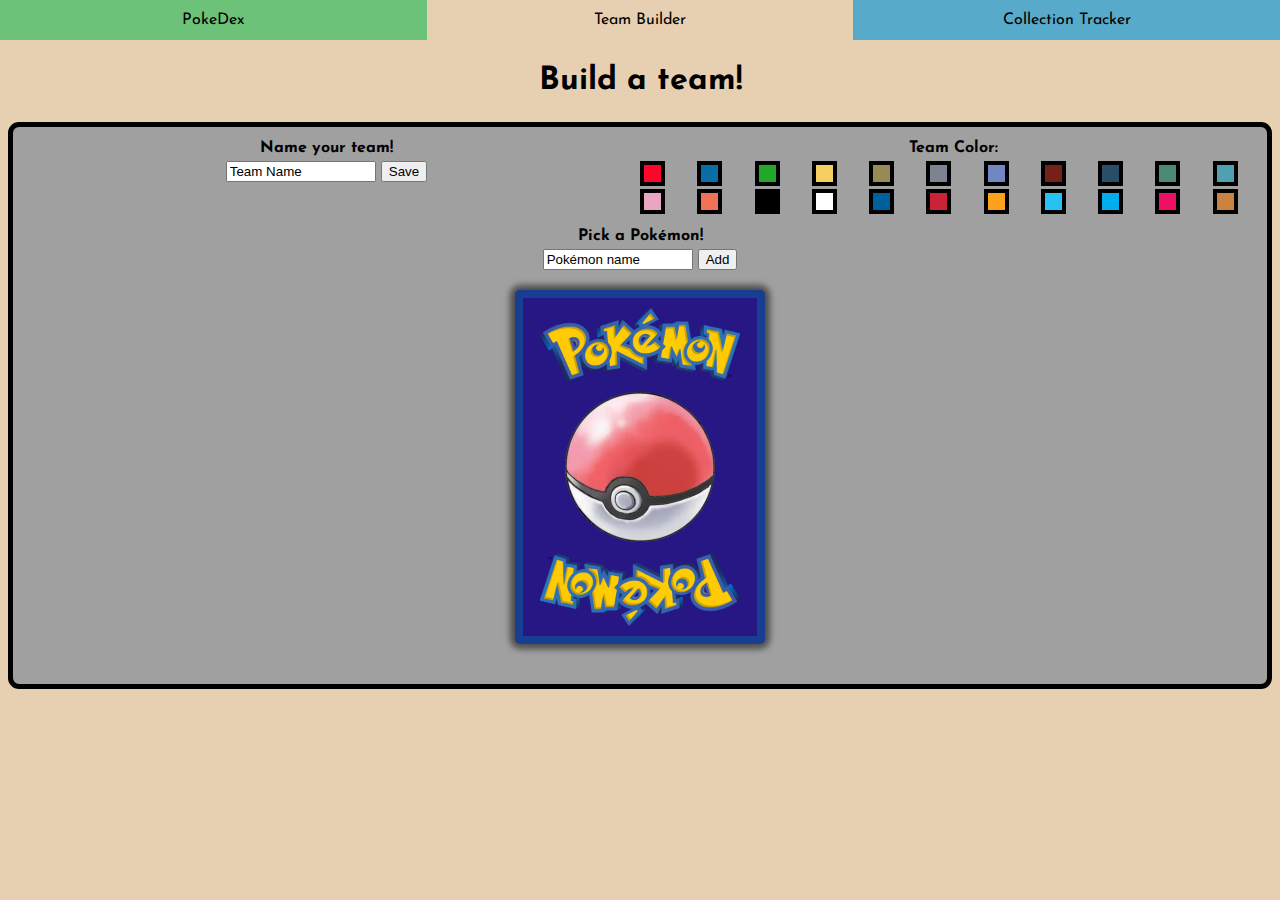
==== index.html @ 11c9669d "Added support for Mega/Giga Evolution and regional forms" ====
<!DOCTYPE html>
<html lang="en">
<head>
    <meta charset="UTF-8">
    <meta name="viewport" content="width=device-width, initial-scale=1.0">
    <title>Pokemon Team Builder</title>
    <link rel="stylesheet" href="css/style.css">
    <link rel="stylesheet" href="css/typeChanges.css">
    <!-- <link rel="preconnect" href="https://fonts.gstatic.com"> -->
    <link href="https://fonts.googleapis.com/css2?family=Josefin+Sans&display=swap" rel="stylesheet">
</head>
<body>
    <nav role =”navigation” aria-label =”pagenav”>
        <ul class="nav">
            <li class="pokeDex">
                PokeDex
            </li>
            <li class="teamBuilder">
                Team Builder
            </li>
            <li class="collectionTracker">
                Collection Tracker
            </li>
        </ul>
    </nav>
    <!-- <header></header> -->
    <main>
        <h1>Build a team!</h1>
        <div id="enterTeam" class="enterTeam">
            <div class="team" id="team">
                <div class="teamOptions" id="teamOptions">
                    <div>
                        <h2>Name your team!</h2>
                        <form id="teamName">
                            <input type="text" class="teamNameInput" id="teamNameInput" value="Team Name" onfocus="this.value=''" onblur="this.value='Team Name'" maxlength="25">
                            <button type="submit" name="submit" value="submit">Save</button>
                        </form>
                    </div>
                    <div>
                        <h2>Team Color:</h2>
                        <ul class="teamColor" id="teamColor">
                            <li id="versionColor" class="red"></li>
                            <li id="versionColor" class="blue"></li>
                            <li id="versionColor" class="green"></li>
                            <li id="versionColor" class="yellow"></li>
                            <li id="versionColor" class="gold"></li>
                            <li id="versionColor" class="silver"></li>
                            <li id="versionColor" class="crystal"></li>
                            <li id="versionColor" class="ruby"></li>
                            <li id="versionColor" class="sapphire"></li>
                            <li id="versionColor" class="emerald"></li>
                            <li id="versionColor" class="diamond"></li>
                            <li id="versionColor" class="pearl"></li>
                            <li id="versionColor" class="platinum"></li>
                            <li id="versionColor" class="black"></li>
                            <li id="versionColor" class="white"></li>
                            <li id="versionColor" class="x-version"></li>
                            <li id="versionColor" class="y-version"></li>
                            <li id="versionColor" class="sun"></li>
                            <li id="versionColor" class="moon"></li>
                            <li id="versionColor" class="sword"></li>
                            <li id="versionColor" class="shield"></li>
                            <li id="versionColor" class="letsGoE"></li>
                        </ul>
                    </div>
                </div>
                <div>
                    <h2>Pick a Pok&eacute;mon!</h2>
                    <form id="enterMon">
                        <input type="text" class="description" id="description" value="Pok&eacute;mon name" onfocus="this.value=''" onblur="this.value='Pok&eacute;mon name'">
                        <button type="submit" name="submit" value="submit">Add</button>
                    </form>
                </div>
                <div id="placeHolder" class="placeHolder entry">
                    <img src="imgs/pokemonName.webp" class="PokeNameImg">
                    <img src="imgs/Poké_Ball_Origin.webp" class="PokeballImg">
                    <img src="imgs/pokemonName.webp" class="PokeNameImgInvert">
                </div>
                <div class="teamOf6" id="teamOf6">

                </div>
            </div>
        </div>
    </main>
    <footer>
        <div id="test"></div>
    </footer>
    <script src="js/builder.js"></script>
    <script src="js/missingNo.js"></script>
    <script src="js/statsBuilder.js"></script>
    <script src="js/getForms.js"></script>
</body>
</html>
---- css/style.css ----
* {
	box-sizing: border-box; /*IE*/
	-webkit-box-sizing: border-box; /* Safari/Chrome*/
    -moz-box-sizing: border-box;    /*Firefox*/
}

body {
	font-family: 'Josefin Sans', sans-serif;
    margin: 0px;
    background-color: rgb(231, 208, 178);
}

nav > ul  {
    display: flex;
    list-style-type: none;
    justify-content: space-evenly; 
    padding: 0;
    margin: 0;
}

nav > ul > li {
    height: 40px;
    line-height: 40px;
    width: 100%;
    text-align: center;
}

.pokeDex {
    background-color: rgb(109, 194, 121);
}

.teamBuilder {
    background-color: rgb(231, 208, 178);
}

.collectionTracker {
    background-color: rgb(88, 170, 202);
}

h1 {
    margin: 10px auto;
}

form,
h1 {
    text-align: center;
}

.teamOf6 {
    margin: 20px 10px;
    display: grid;
    grid-template-columns: 1fr 1fr;
    column-gap: 5%;
}

.enterTeam {
    background-color: rgb(160, 160, 160);
} /* separate from ID to set default background color and allow for JS changes */

#enterTeam {
    border: 5px solid #000000;
    border-radius: 11px;
    margin: 0 8px 8px 8px;
}

.teamOptions {
    display: grid;
    grid-template-columns: 1fr 1fr;
}

.teamOptions > div > h2,
.team > div > h2 {
    text-align: center;
    margin-bottom: 5px;
}

h2 {
    font-size: 18px;
}

#teamName > span {
    display: inline-block;
    font-size: 50px;
    margin-top: 20px;
}

input {
    width: 150px
}

.teamColor {
    display: grid;
    list-style-type: none;
    grid-template-columns: 1fr 1fr 1fr 1fr 1fr;
    row-gap: 3px;
    column-gap: 3px;
    margin: 0;
    padding: 0;
}

#versionColor{
    border: 4px solid black;
    height: 25px;
    width: 25px;
}

.placeHolder {
    background-color: #261785;
    border:  8px solid #173E91;
    width: 250px;
    margin: 20px auto;
}

.entry {
    border-radius: 5px;
    box-shadow: 0px 0px 6px 5px rgba(0,0,0,0.52);
    text-align: center;
    align-content: center;
    display: flex;
    flex-direction: column;
    margin-bottom: 15px;
}

.title {
    display: flex;
    justify-content: space-between;
}

.title > h2 {
    margin: 10px auto;
    flex-grow: 3;
    text-align: center;
    text-transform: capitalize;
}

.dex {
    height: 25px;
    width: 25px;
    margin: 4px;
}

.title > button {
    height: 25px;
    width: 25px;
    margin: 4px;
}

.PokeImg {
    width: 100px;
    height: 100px;
    margin: 0 auto;
}


.PokeballImg {
    width: 150px;
    height: 150px;
    margin: 0 auto;
}

.PokeNameImg {
    width: 200px;
    height: 74px;
    margin: 10px auto;
}

.PokeNameImgInvert {
    width: 200px;
    height: 74px;
    transform: rotate(180deg);
    margin: 10px auto;
}

.types {
    display: flex;
    justify-content: space-around;
}

.typeIcon {
    display: inline-block;
    color: white;
    text-transform: uppercase;
    font-size: 14px;
    font-weight: bolder;
    padding: 3px;
    border: 3px solid white;
    border-radius: 5px;
    box-shadow: 0px 0px 4px 3px #000000;
    text-shadow: 2px 2px 5px rgba(0,0,0,0.61);
}

select,
option {
    text-transform: capitalize;
}

.statsGraph {
    display: flex;
    justify-content: flex-start;
}

.statName {
    margin: 0 2px 0 0;
}

.statBar {
    margin: 0;
    text-align: left;
    text-shadow: -2px 0 black, 0 2px black, 2px 0 black, 0 -2px black;
    color: white;
    width: 100%;
}

.hp {
    background-color: #FF0000;
}
.attack {
    background-color: #F08030;
}
.defense {
    background-color: #b99c25;
}
.special-attack {
    background-color: #6890F0;
}
.special-defense {
    background-color: #78C850;
}
.speed {
    background-color: #F85888;
}

.statItem {
    margin-top: 5px;
    margin-bottom: 5px;
    text-align: left;
    height: 25px;
    line-height: 25px;
}

/* ================================= 
Media Queries
==================================== */

@media (min-width: 769px) {
    h1 {
        margin: 25px auto;
    }

    .teamColor {
        grid-template-columns: 1fr 1fr 1fr 1fr 1fr 1fr 1fr 1fr 1fr 1fr 1fr;
    }

    h2 {
        font-size: 1em;
    }

    .teamOf6 {
        display: grid;
        grid-template-columns: 1fr 1fr 1fr;
        column-gap: 2%;
    }

    .PokeImg {
        width: 150px;
        height: 150px;
    }

} /* for better display on iPads/Tablets  */

@media (min-width: 1155px) {

    .teamOf6 {
        display: grid;
        grid-template-columns: 1fr 1fr 1fr 1fr 1fr 1fr;
        column-gap: 2%;
    }
}

@media (min-width: 1320px) {
    h2 {
        font-size: 1.5em;
    }
}
---- css/typeChanges.css ----
/* 
============================================
            Types and Colors Key
============================================
bug #C3D21F
electric #FEE844
fire #FA5442
grass #86D04C
normal #B8B7A9
rock #CEBD72
dark #8D6855
fairy #F9ADFF
flying #79A3FF
ground #F0CF5C
poison #AA5DA1
steel #C4C2D9
dragon #8975FF
fighting #A75545
ghost #7975D7
ice #96F1FF
psychic #FA64B5
water #56B0FF
============================================
            Types and Colors Key
============================================
*/

/*============================================
                Versions
============================================*/
.red {
    background-color: #FC072B;
}

.blue {
    background-color: #096DA7;
}

.green {
    background-color: #22A72B;
}

.yellow {
    background-color: #F5D060;
}

.gold {
    background-color: #988A56;
}

.silver {
    background-color: #7B8591 ;
}

.crystal {
    background-color: #7286C3;
}

.ruby {
    background-color: #752117;
}

.sapphire {
    background-color: #2A4D68;
}

.emerald {
    background-color: #4B8978;
}

.diamond {
    background-color: #4EA1B1;
}

.pearl {
    background-color: #E9A5C1;
}

.platinum {
    background-color: #EF7257;
}

.black {
    background-color: black;
}

.white {
    background-color: white;
}

.x-version {
    background-color: #00609D;
}

.y-version {
    background-color: #CA2337;
}

.sun {
    background-color: #FAA21A;
}

.moon {
    background-color: #27C2F1;
}

.letsGoE {
    background-color: #C98240;
}

.sword {
    background-color: #00ADEF;
}

.shield {
    background-color: #EC1165;
}

/*============================================
                Versions
============================================*/

.bug {
    background-color: #C3D21F;
} 

.electric  {
    background-color: #FEE844;
} 

.fire {
    background-color: #FA5442;
} 

.grass {
    background-color: #86D04C;
} 

.normal {
    background-color: #B8B7A9;
} 

.rock {
    background-color: #CEBD72;
} 

.dark {
    background-color: #8D6855;
} 

.fairy {
    background-color: #F9ADFF;
} 

.flying {
    background-color: #79A3FF;
} 

.ground {
    background-color: #F0CF5C;
} 

.poison {
    background-color: #AA5DA1;
} 

.steel {
    background-color: #C4C2D9;
} 

.dragon {
    background-color: #8975FF;
} 

.fighting {
    background-color: #A75545;
} 

.ghost {
    background-color: #7975D7;
} 

.ice {
    background-color: #96F1FF;
} 

.psychic {
    background-color: #FA64B5;
} 

.water {
    background-color: #56B0FF;
} 

.missingNo {
    background-color: white;
    border:  8px solid black;
}

.rockBorder {
    border: 8px solid #CEBD72;
}
.bugBorder {
    border: 8px solid #C3D21F;
}
.fireBorder {
    border: 8px solid #FA5442;
}
.grassBorder {
    border: 8px solid #86D04C;
}
.electricBorder {
    border: 8px solid #FEE844;
}
.normalBorder {
    border: 8px solid #B8B7A9;
}
.darkBorder {
    border: 8px solid #8D6855;
}
.fairyBorder {
    border: 8px solid #F9ADFF;
}
.flyingBorder {
    border: 8px solid #79A3FF;
}
.groundBorder {
    border: 8px solid #F0CF5C;
}
.poisonBorder {
    border: 8px solid #AA5DA1;
}
.steelBorder {
    border: 8px solid #C4C2D9;
}
.dragonBorder {
    border: 8px solid #8975FF;
}
.fightingBorder {
    border: 8px solid #A75545;
}
.ghostBorder {
    border: 8px solid #7975D7;
}
.iceBorder {
    border: 8px solid #96F1FF;
}
.psychicBorder {
    border: 8px solid #FA64B5;
}
.waterBorder {
    border: 8px solid #56B0FF;
}

.rockBorder2 {
    border-bottom-color: #CEBD72;
    border-right-color: #CEBD72;
}
.bugBorder2 {
    border-bottom-color: #C3D21F;
    border-right-color: #C3D21F;
}
.fireBorder2 {
    border-bottom-color: #FA5442;
    border-right-color: #FA5442;
}
.grassBorder2 {
    border-bottom-color: #86D04C;
    border-right-color: #86D04C;
}
.electricBorder2 {
    border-bottom-color: #FEE844;
    border-right-color: #FEE844;
}
.normalBorder2 {
    border-bottom-color: #B8B7A9;
    border-right-color: #B8B7A9;
}
.darkBorder2 {
    border-bottom-color: #8D6855;
    border-right-color: #8D6855;
}
.fairyBorder2 {
    border-bottom-color: #F9ADFF;
    border-right-color: #F9ADFF;
}
.flyingBorder2 {
    border-bottom-color: #79A3FF;
    border-right-color: #79A3FF;
}
.groundBorder2 {
    border-bottom-color: #F0CF5C;
    border-right-color: #F0CF5C;
}
.poisonBorder2 {
    border-bottom-color: #AA5DA1;
    border-right-color: #AA5DA1;
}
.steelBorder2 {
    border-bottom-color: #C4C2D9;
    border-right-color: #C4C2D9;
}
.dragonBorder2 {
    border-bottom-color: #8975FF;
    border-right-color: #8975FF;
}
.fightingBorder2 {
    border-bottom-color: #A75545;
    border-right-color: #A75545;
}
.ghostBorder2 {
    border-bottom-color: #7975D7;
    border-right-color: #7975D7;
}
.iceBorder2 {
    border-bottom-color: #96F1FF;
    border-right-color: #96F1FF;
}
.psychicBorder2 {
    border-bottom-color: #FA64B5;
    border-right-color: #FA64B5;
}
.waterBorder2 {
    border-bottom-color: #56B0FF;
    border-right-color: #56B0FF;
}
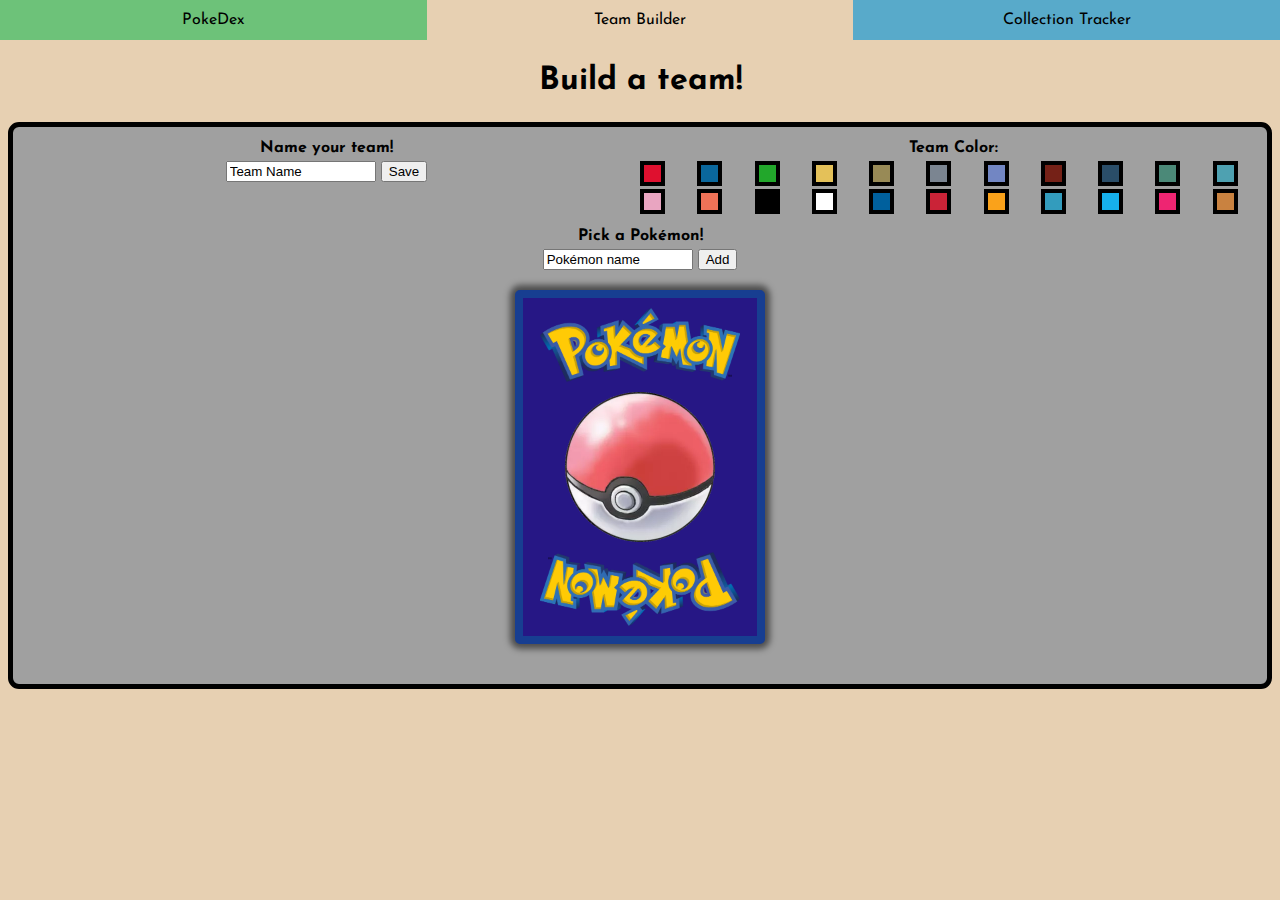
==== commit c1d4fc6b: "Got more forms works!" ====
--- a/index.html
+++ b/index.html
@@ -68,7 +68,7 @@
                     <h2>Pick a Pok&eacute;mon!</h2>
                     <form id="enterMon">
                         <input type="text" class="description" id="description" value="Pok&eacute;mon name" onfocus="this.value=''" onblur="this.value='Pok&eacute;mon name'">
-                        <button type="submit" name="submit" value="submit">Add</button>
+                        <button type="submit" name="submit" id="descriptionAdd" value="submit">Add</button>
                     </form>
                 </div>
                 <div id="placeHolder" class="placeHolder entry">
@@ -86,6 +86,7 @@
         <div id="test"></div>
     </footer>
     <script src="js/builder.js"></script>
+    <script src="js/natureBuilder.js"></script>
     <script src="js/missingNo.js"></script>
     <script src="js/statsBuilder.js"></script>
     <script src="js/getForms.js"></script>
--- a/css/typeChanges.css
+++ b/css/typeChanges.css
@@ -29,11 +29,11 @@
                 Versions
 ============================================*/
 .red {
-    background-color: #FC072B;
+    background-color: #df102f;
 }
 
 .blue {
-    background-color: #096DA7;
+    background-color: #0a679c;
 }
 
 .green {
@@ -41,7 +41,7 @@
 }
 
 .yellow {
-    background-color: #F5D060;
+    background-color: #e4c159;
 }
 
 .gold {
@@ -101,7 +101,7 @@
 }
 
 .moon {
-    background-color: #27C2F1;
+    background-color: #339cbd;
 }
 
 .letsGoE {
@@ -109,11 +109,11 @@
 }
 
 .sword {
-    background-color: #00ADEF;
+    background-color: #16b0ec;
 }
 
 .shield {
-    background-color: #EC1165;
+    background-color: #ee2572;
 }
 
 /*============================================
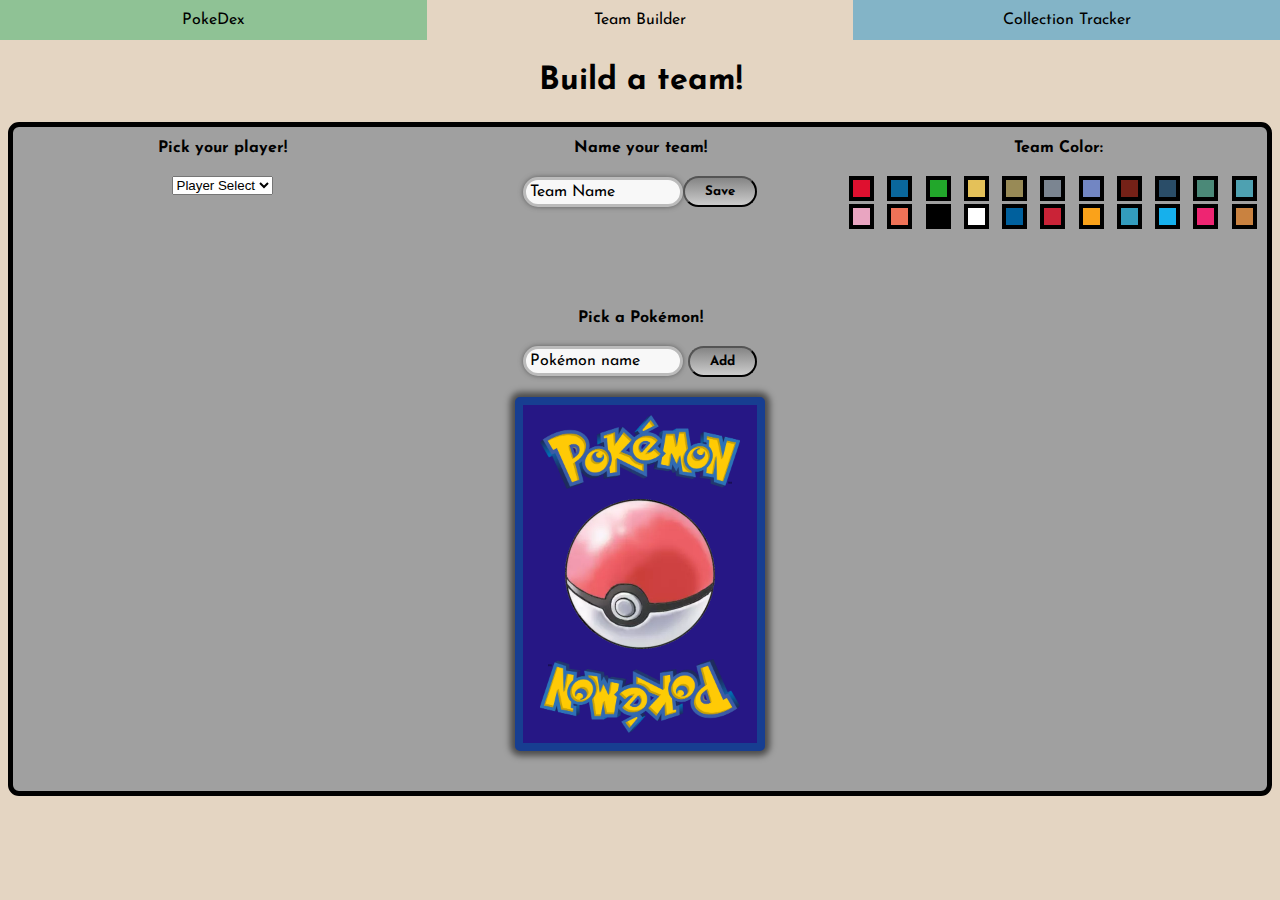
==== commit 58b9fdba: "natures now affect stats, player icons" ====
--- a/index.html
+++ b/index.html
@@ -29,14 +29,20 @@
         <div id="enterTeam" class="enterTeam">
             <div class="team" id="team">
                 <div class="teamOptions" id="teamOptions">
-                    <div>
+                    <div id="teamCharDiv">
+                        <h2>Pick your player!</h2>
+                        <select class="playerIconSelect" id="playerIconSelect" onchange="placePlayerImg(this)">
+                            <option value="Player Select">Player Select</option>
+                        </select>
+                    </div>
+                    <div id="teamNameDiv">
                         <h2>Name your team!</h2>
                         <form id="teamName">
-                            <input type="text" class="teamNameInput" id="teamNameInput" value="Team Name" onfocus="this.value=''" onblur="this.value='Team Name'" maxlength="25">
+                            <input type="text" class="teamNameInput" id="teamNameInput" value="Team Name" onfocus="this.value=''" maxlength="20">
                             <button type="submit" name="submit" value="submit">Save</button>
                         </form>
                     </div>
-                    <div>
+                    <div id="teamColorDiv">
                         <h2>Team Color:</h2>
                         <ul class="teamColor" id="teamColor">
                             <li id="versionColor" class="red"></li>
@@ -67,7 +73,7 @@
                 <div>
                     <h2>Pick a Pok&eacute;mon!</h2>
                     <form id="enterMon">
-                        <input type="text" class="description" id="description" value="Pok&eacute;mon name" onfocus="this.value=''" onblur="this.value='Pok&eacute;mon name'">
+                        <input type="text" class="description" id="description" value="Pok&eacute;mon name" onfocus="this.value=''">
                         <button type="submit" name="submit" id="descriptionAdd" value="submit">Add</button>
                     </form>
                 </div>
@@ -83,12 +89,13 @@
         </div>
     </main>
     <footer>
-        <div id="test"></div>
+        <!-- <div id="test"><img src="imgs/players/Lyrawalkdown.png" alt="red"></div> -->
     </footer>
     <script src="js/builder.js"></script>
     <script src="js/natureBuilder.js"></script>
     <script src="js/missingNo.js"></script>
     <script src="js/statsBuilder.js"></script>
     <script src="js/getForms.js"></script>
+    <script src="js/playerIcon.js"></script>
 </body>
 </html>--- a/css/style.css
+++ b/css/style.css
@@ -7,7 +7,7 @@
 body {
 	font-family: 'Josefin Sans', sans-serif;
     margin: 0px;
-    background-color: rgb(231, 208, 178);
+    background-color: rgb(228, 213, 194);
 }
 
 nav > ul  {
@@ -26,15 +26,15 @@
 }
 
 .pokeDex {
-    background-color: rgb(109, 194, 121);
+    background-color: rgb(143, 194, 149);
 }
 
 .teamBuilder {
-    background-color: rgb(231, 208, 178);
+    background-color: rgb(228, 213, 194);
 }
 
 .collectionTracker {
-    background-color: rgb(88, 170, 202);
+    background-color: rgb(131, 180, 199);
 }
 
 h1 {
@@ -66,16 +66,46 @@
 .teamOptions {
     display: grid;
     grid-template-columns: 1fr 1fr;
+    grid-template-rows: auto;
+    grid-template-areas: 
+      "name name"
+      "char color";
+}
+
+#teamNameDiv {
+    display: flex;
+    flex-direction: column;
+    margin: 0 auto;
+    grid-area: name;
+}
+
+#teamCharDiv {
+    text-align: center;
+    grid-area: char;
+}
+
+#teamColorDiv {
+    grid-area: color;
 }
 
 .teamOptions > div > h2,
 .team > div > h2 {
     text-align: center;
-    margin-bottom: 5px;
+}
+
+.playerIcon {
+    height: 100px;
+    width: 100px;
 }
 
 h2 {
     font-size: 18px;
+
+}
+
+#teamName {
+    display: flex;
+    align-items: center;
 }
 
 #teamName > span {
@@ -85,8 +115,36 @@
 }
 
 input {
-    width: 150px
-}
+    padding: 4px;
+    font-family: 'Josefin Sans', sans-serif;
+    font-size: 16px;
+    border-width: 3px;
+    border-color: #bbbbbb;
+    background-color: #f8f8f8;
+    color: #000000;
+    border-style: solid;
+    border-radius: 17px;
+    width: 160px;
+    box-shadow: 0px 0px 5px rgba(66,66,66,.7);
+}
+
+button {
+    background: #858585;
+    font-family: 'Josefin Sans', sans-serif;
+    background-image: linear-gradient(to bottom, #858585, #cccccc);
+    border-radius: 17px;
+    color: #000000;
+    font-weight: bold;
+    padding: 7px 20px 7px 20px;
+    text-decoration: none;
+    height: 31px;
+  }
+  
+button:hover {
+    background: #787878;
+    background-image: linear-gradient(to bottom, #787878, #b3b3b3);
+    text-decoration: none;
+  }
 
 .teamColor {
     display: grid;
@@ -95,6 +153,7 @@
     row-gap: 3px;
     column-gap: 3px;
     margin: 0;
+    margin-bottom: 10px;
     padding: 0;
 }
 
@@ -139,10 +198,13 @@
     margin: 4px;
 }
 
-.title > button {
-    height: 25px;
+.title > button,
+.reload {
+    height: 30px;
     width: 25px;
+    padding: 5px;
     margin: 4px;
+    text-align: center;
 }
 
 .PokeImg {
@@ -253,6 +315,39 @@
 
     h2 {
         font-size: 1em;
+        margin-bottom: 20px;
+    }
+
+    .teamOptions {
+        display: grid;
+        grid-template-columns: 1fr 1fr 1fr;
+        grid-template-rows: auto;
+        grid-template-areas: 
+          "char name color";
+        padding-bottom: 10px;
+    }
+
+    #teamNameDiv {
+        grid-area: name;
+        height: 160px;
+    }
+    
+    #teamCharDiv {
+        width: auto;
+        grid-area: char;
+    }
+
+    #teamCharDiv > h2 {
+        margin-bottom: 0;
+    }
+
+    #teamCharDiv > select {
+        margin-top: 20px;
+    }
+    
+    #teamColorDiv {
+        width: auto;
+        grid-area: color;
     }
 
     .teamOf6 {
--- a/css/typeChanges.css
+++ b/css/typeChanges.css
@@ -28,6 +28,7 @@
 /*============================================
                 Versions
 ============================================*/
+
 .red {
     background-color: #df102f;
 }
@@ -119,6 +120,11 @@
 /*============================================
                 Versions
 ============================================*/
+
+.typeIcon {
+    border-radius: 17px;
+    font-family: 'Josefin Sans', sans-serif;
+}
 
 .bug {
     background-color: #C3D21F;
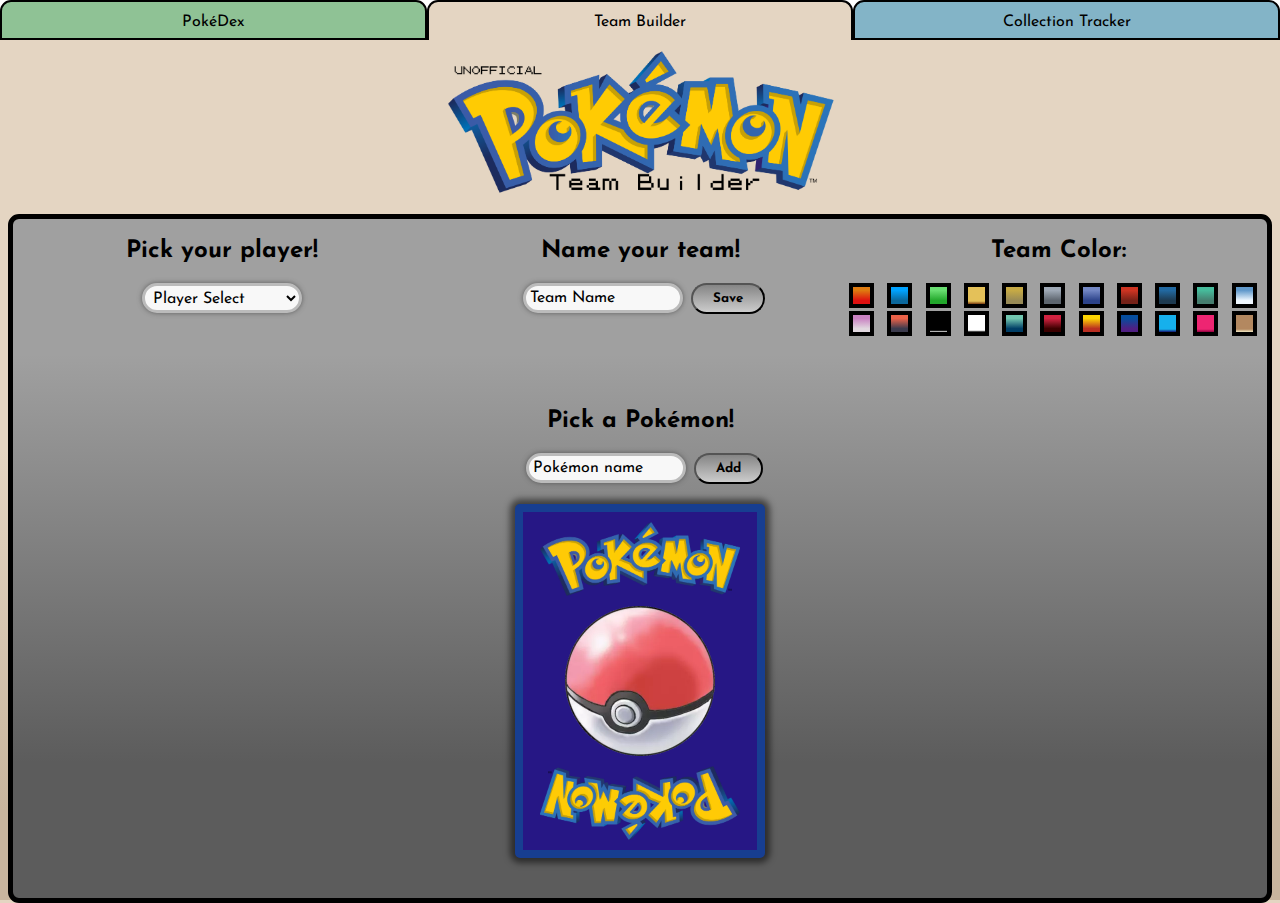
==== commit e5f9d3a7: "style changes and refactoring" ====
--- a/index.html
+++ b/index.html
@@ -6,33 +6,32 @@
     <title>Pokemon Team Builder</title>
     <link rel="stylesheet" href="css/style.css">
     <link rel="stylesheet" href="css/typeChanges.css">
-    <!-- <link rel="preconnect" href="https://fonts.gstatic.com"> -->
     <link href="https://fonts.googleapis.com/css2?family=Josefin+Sans&display=swap" rel="stylesheet">
 </head>
 <body>
     <nav role =”navigation” aria-label =”pagenav”>
         <ul class="nav">
             <li class="pokeDex">
-                PokeDex
+                <a href="#">Pok&eacute;Dex</a>
             </li>
             <li class="teamBuilder">
-                Team Builder
+                <a href="#">Team Builder</a>
             </li>
             <li class="collectionTracker">
-                Collection Tracker
+                <a href="#">Collection Tracker</a>
             </li>
         </ul>
     </nav>
     <!-- <header></header> -->
     <main>
-        <h1>Build a team!</h1>
+        <img src="imgs/Pokemon_logo.webp" alt="Logo for Pokemon Team Builder" class="mainLogo" height="300px">
         <div id="enterTeam" class="enterTeam">
             <div class="team" id="team">
                 <div class="teamOptions" id="teamOptions">
                     <div id="teamCharDiv">
                         <h2>Pick your player!</h2>
                         <select class="playerIconSelect" id="playerIconSelect" onchange="placePlayerImg(this)">
-                            <option value="Player Select">Player Select</option>
+                            <option value="Player Select" style="display:none">Player Select</option>
                         </select>
                     </div>
                     <div id="teamNameDiv">
@@ -89,7 +88,7 @@
         </div>
     </main>
     <footer>
-        <!-- <div id="test"><img src="imgs/players/Lyrawalkdown.png" alt="red"></div> -->
+        
     </footer>
     <script src="js/builder.js"></script>
     <script src="js/natureBuilder.js"></script>
--- a/css/style.css
+++ b/css/style.css
@@ -7,7 +7,8 @@
 body {
 	font-family: 'Josefin Sans', sans-serif;
     margin: 0px;
-    background-color: rgb(228, 213, 194);
+    height: 100vh;
+    background: linear-gradient(180deg, rgba(228,213,194,1) 50%, rgba(200,181,158,1) 90%);
 }
 
 nav > ul  {
@@ -16,6 +17,7 @@
     justify-content: space-evenly; 
     padding: 0;
     margin: 0;
+    background-color: white;
 }
 
 nav > ul > li {
@@ -25,16 +27,43 @@
     text-align: center;
 }
 
+.nav > li > a {
+    text-decoration: none;
+    color: black;
+    display: inline-block;
+    width: 100%;
+}
+
 .pokeDex {
     background-color: rgb(143, 194, 149);
+    border-top-left-radius: 11px;
+    border-top-right-radius: 11px;
+    border: 2px solid #000000;
 }
 
 .teamBuilder {
     background-color: rgb(228, 213, 194);
+    border-top-left-radius: 11px;
+    border-top-right-radius: 11px;
+    border: 2px solid #000000;
+    border-bottom: none;
 }
 
 .collectionTracker {
     background-color: rgb(131, 180, 199);
+    border-top-left-radius: 11px;
+    border-top-right-radius: 11px;
+    border: 2px solid #000000;
+}
+
+main {
+    text-align: center;
+}
+
+.mainLogo {
+    align-self: center;
+    margin: 10px auto;
+    height: 100px;
 }
 
 h1 {
@@ -54,7 +83,7 @@
 }
 
 .enterTeam {
-    background-color: rgb(160, 160, 160);
+    background: linear-gradient(180deg, rgba(160,160,160,1) 20%, rgba(92,92,92,1) 80%);
 } /* separate from ID to set default background color and allow for JS changes */
 
 #enterTeam {
@@ -74,8 +103,9 @@
 
 #teamNameDiv {
     display: flex;
+    align-content: center;
     flex-direction: column;
-    margin: 0 auto;
+    margin: 20px auto;
     grid-area: name;
 }
 
@@ -99,22 +129,40 @@
 }
 
 h2 {
-    font-size: 18px;
-
-}
-
-#teamName {
-    display: flex;
+    font-size: 1.5em;
+}
+
+#teamName,
+#enterMon {
+    display: flex;
+    justify-content: center;
     align-items: center;
-}
-
-#teamName > span {
+    height: 31px;
+    margin-left: auto;
+    margin-right: auto;
+}
+
+.userTeamName {
+    margin-top: auto;
+    margin-bottom: auto;
+}
+
+.userTeamName > span {
     display: inline-block;
+    width: 250px;
+    word-wrap: break-word;
     font-size: 50px;
-    margin-top: 20px;
-}
-
-input {
+}
+
+select {
+    font-family: 'Josefin Sans', sans-serif;
+    font-size: 16px;
+    margin: 0 5px;
+    margin-bottom: 5px;
+}
+
+input,
+.playerIconSelect {
     padding: 4px;
     font-family: 'Josefin Sans', sans-serif;
     font-size: 16px;
@@ -124,7 +172,10 @@
     color: #000000;
     border-style: solid;
     border-radius: 17px;
+    height: 30px;
     width: 160px;
+    margin-left: 8px;
+    margin-right: 8px;
     box-shadow: 0px 0px 5px rgba(66,66,66,.7);
 }
 
@@ -199,7 +250,8 @@
 }
 
 .title > button,
-.reload {
+.reload,
+.useLater {
     height: 30px;
     width: 25px;
     padding: 5px;
@@ -242,7 +294,7 @@
     display: inline-block;
     color: white;
     text-transform: uppercase;
-    font-size: 14px;
+    font-size: 10px;
     font-weight: bolder;
     padding: 3px;
     border: 3px solid white;
@@ -274,13 +326,13 @@
 }
 
 .hp {
-    background-color: #FF0000;
+    background-color: #fc3131;
 }
 .attack {
     background-color: #F08030;
 }
 .defense {
-    background-color: #b99c25;
+    background-color: #c2a42e;
 }
 .special-attack {
     background-color: #6890F0;
@@ -289,15 +341,15 @@
     background-color: #78C850;
 }
 .speed {
-    background-color: #F85888;
+    background-color: #f365b3;
 }
 
 .statItem {
     margin-top: 5px;
     margin-bottom: 5px;
     text-align: left;
-    height: 25px;
-    line-height: 25px;
+    height: 20px;
+    line-height: 20px;
 }
 
 /* ================================= 
@@ -305,6 +357,10 @@
 ==================================== */
 
 @media (min-width: 769px) {
+    .mainLogo {
+        height: 125px;
+    }
+    
     h1 {
         margin: 25px auto;
     }
@@ -314,7 +370,6 @@
     }
 
     h2 {
-        font-size: 1em;
         margin-bottom: 20px;
     }
 
@@ -330,6 +385,7 @@
     #teamNameDiv {
         grid-area: name;
         height: 160px;
+        margin: 0 auto;
     }
     
     #teamCharDiv {
@@ -356,25 +412,48 @@
         column-gap: 2%;
     }
 
-    .PokeImg {
-        width: 150px;
+} /* for better display on iPads/Tablets  */
+
+@media (min-width: 1155px) {
+
+    .mainLogo {
         height: 150px;
     }
-
-} /* for better display on iPads/Tablets  */
-
-@media (min-width: 1155px) {
 
     .teamOf6 {
         display: grid;
         grid-template-columns: 1fr 1fr 1fr 1fr 1fr 1fr;
         column-gap: 2%;
     }
+
+    .userTeamName > span {
+        width: 400px;
+    }
+
+    .statItem {
+        height: 25px;
+        line-height: 25px;
+    }
+
+    .PokeImg {
+        width: 150px;
+        height: 150px;
+    }
+    
+
 }
 
 @media (min-width: 1320px) {
     h2 {
         font-size: 1.5em;
     }
-}
-
+
+    .userTeamName > span {
+        width: 500px;
+    }
+
+    .typeIcon {
+        font-size: 15px;
+    }
+}
+
--- a/css/typeChanges.css
+++ b/css/typeChanges.css
@@ -30,91 +30,106 @@
 ============================================*/
 
 .red {
-    background-color: #df102f;
+    background: linear-gradient(180deg, rgba(223,123,16,1) 20%, rgba(223,16,16,1) 80%);
 }
 
 .blue {
-    background-color: #0a679c;
+    background: linear-gradient(180deg, rgba(0,162,255,1) 20%, rgba(10,103,156,1) 80%);
 }
 
 .green {
-    background-color: #22A72B;
+    background: linear-gradient(180deg, rgba(105,222,113,1) 20%, rgba(34,167,43,1) 80%);
 }
 
 .yellow {
-    background-color: #e4c159;
+    background: linear-gradient(180deg, rgba(228,193,89,1) 83%, rgba(121,58,15,1) 100%);
 }
 
 .gold {
-    background-color: #988A56;
+    background: linear-gradient(180deg, rgba(198,170,69,1) 20%, rgba(152,138,86,1) 80%);
 }
 
 .silver {
-    background-color: #7B8591 ;
+    background: linear-gradient(180deg, rgba(158,168,181,1) 20%, rgba(93,101,110,1) 80%);
 }
 
 .crystal {
-    background-color: #7286C3;
+    background: linear-gradient(180deg, rgba(114,134,195,1) 20%, rgba(44,67,138,1) 80%);
 }
 
 .ruby {
-    background-color: #752117;
+    background: linear-gradient(180deg, rgba(205,52,34,1) 20%, rgba(117,33,23,1) 80%);
 }
 
 .sapphire {
-    background-color: #2A4D68;
+    background: linear-gradient(180deg, rgba(34,105,161,1) 20%, rgba(29,58,80,1) 80%);
 }
 
 .emerald {
-    background-color: #4B8978;
+    background: linear-gradient(180deg, rgba(70,187,155,1) 20%, rgba(70,126,111,1) 80%);
 }
 
 .diamond {
-    background-color: #4EA1B1;
+    background: linear-gradient(180deg, rgba(97,153,203,1) 20%, rgba(240,248,255,1) 80%);
 }
 
 .pearl {
-    background-color: #E9A5C1;
+    background: linear-gradient(180deg, rgba(201,130,194,1) 20%, rgba(225,215,223,1) 80%);
 }
 
 .platinum {
-    background-color: #EF7257;
+    background: linear-gradient(180deg, rgba(236,98,72,1) 20%, rgba(59,58,76,1) 80%);
 }
 
 .black {
-    background-color: black;
+    background: linear-gradient(180deg, rgba(0,0,0,1) 90%, rgba(255,255,255,1) 100%);
 }
 
 .white {
-    background-color: white;
+    background: linear-gradient(180deg, white 90%, black 100%);
 }
 
 .x-version {
-    background-color: #00609D;
+    background: linear-gradient(180deg, rgba(114,199,176,1) 20%, rgba(0,62,102,1) 80%);
 }
 
 .y-version {
-    background-color: #CA2337;
+    background: linear-gradient(180deg, rgba(209,34,64,1) 20%, rgba(60,0,0,1) 80%);
 }
 
 .sun {
-    background-color: #FAA21A;
+    background: linear-gradient(180deg, rgba(253,213,2,1) 20%, rgba(186,46,33,1) 80%);
 }
 
 .moon {
-    background-color: #339cbd;
+    background: linear-gradient(180deg, rgba(5,77,157,1) 20%, rgba(79,31,131,1) 80%);
 }
 
 .letsGoE {
-    background-color: #C98240;
+    background: linear-gradient(180deg, #B38860 83%, #F1E7C2 100%);
 }
 
 .sword {
-    background-color: #16b0ec;
+    /* background-color: #16b0ec; */
+    background: linear-gradient(180deg, #16b0ec 83%, #16136F 100%);
 }
 
 .shield {
-    background-color: #ee2572;
+    /* background-color: #ee2572; */
+    background: linear-gradient(180deg, #ee2572 83%, #91013F 100%);
+}
+
+/*============================================
+                Versions
+============================================*/
+.mega {
+    background: linear-gradient(180deg, rgba(244,140,161,1) 0%, rgba(251,135,247,1) 20%, rgba(140,139,253,1) 40%, rgba(130,242,250,1) 60%, rgba(116,234,155,1) 80%, rgba(189,197,105,1) 100%);
+}
+
+.gmax {
+    background: linear-gradient(180deg, rgba(105,0,72,1) 20%, rgba(220,2,107,1) 80%);
+    color: white;
+    text-shadow: -2px 0 black, 0 2px black, 2px 0 black, 0 -2px black;
 }
 
 /*============================================
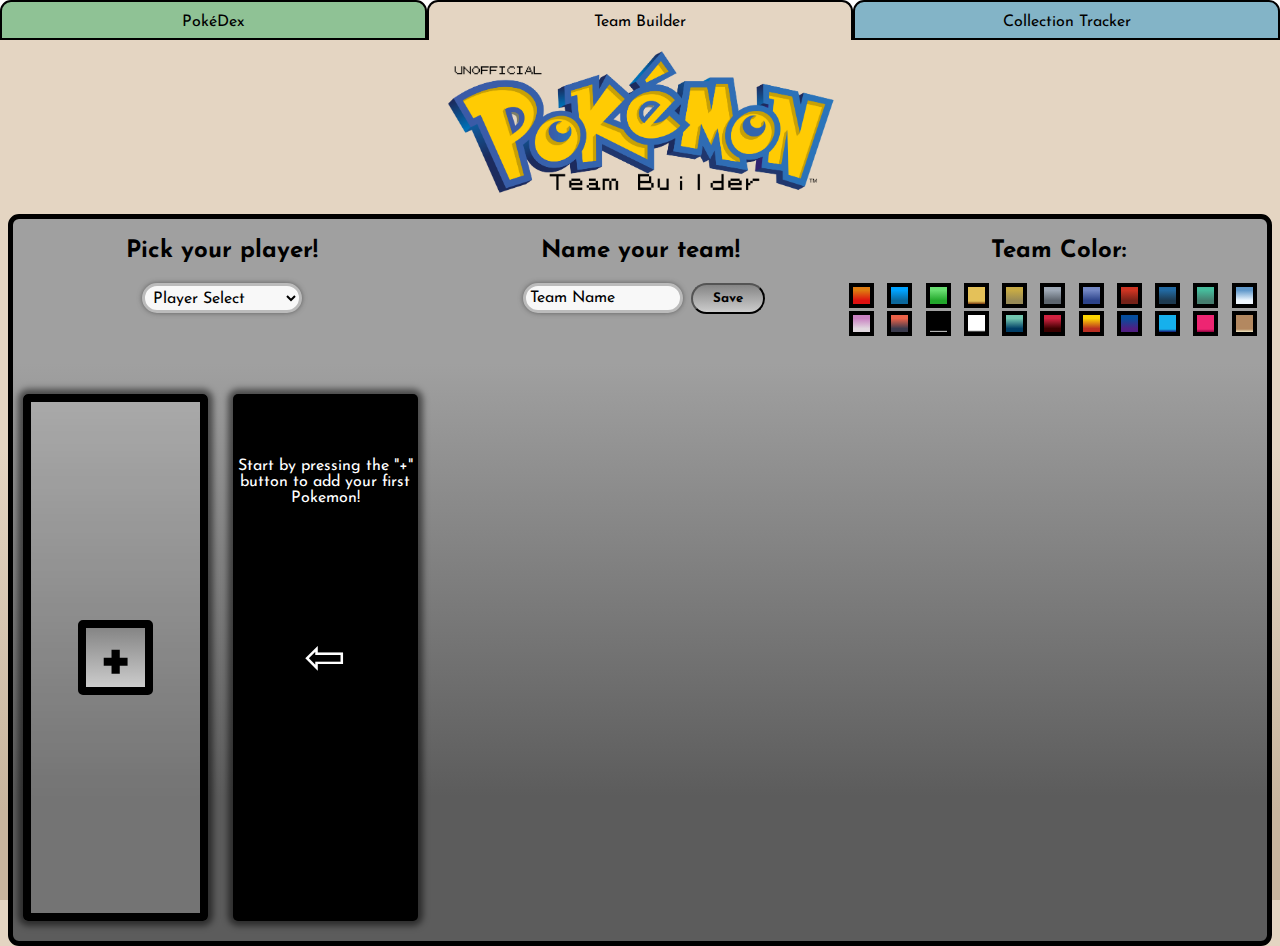
==== commit 1ac95fdd: "major refactor" ====
--- a/index.html
+++ b/index.html
@@ -44,45 +44,40 @@
                     <div id="teamColorDiv">
                         <h2>Team Color:</h2>
                         <ul class="teamColor" id="teamColor">
-                            <li id="versionColor" class="red"></li>
-                            <li id="versionColor" class="blue"></li>
-                            <li id="versionColor" class="green"></li>
-                            <li id="versionColor" class="yellow"></li>
-                            <li id="versionColor" class="gold"></li>
-                            <li id="versionColor" class="silver"></li>
-                            <li id="versionColor" class="crystal"></li>
-                            <li id="versionColor" class="ruby"></li>
-                            <li id="versionColor" class="sapphire"></li>
-                            <li id="versionColor" class="emerald"></li>
-                            <li id="versionColor" class="diamond"></li>
-                            <li id="versionColor" class="pearl"></li>
-                            <li id="versionColor" class="platinum"></li>
-                            <li id="versionColor" class="black"></li>
-                            <li id="versionColor" class="white"></li>
-                            <li id="versionColor" class="x-version"></li>
-                            <li id="versionColor" class="y-version"></li>
-                            <li id="versionColor" class="sun"></li>
-                            <li id="versionColor" class="moon"></li>
-                            <li id="versionColor" class="sword"></li>
-                            <li id="versionColor" class="shield"></li>
-                            <li id="versionColor" class="letsGoE"></li>
+                            <li id="versionColor" title="Background for Pokemon Red Version" class="red"></li>
+                            <li id="versionColor" title="Background for Pokemon Blue Version" class="blue"></li>
+                            <li id="versionColor" title="Background for Pokemon Green Version" class="green"></li>
+                            <li id="versionColor" title="Background for Pokemon Yellow Version/Let's Go Pikachu" class="yellow"></li>
+                            <li id="versionColor" title="Background for Pokemon Gold Version" class="gold"></li>
+                            <li id="versionColor" title="Background for Pokemon Silver Version" class="silver"></li>
+                            <li id="versionColor" title="Background for Pokemon Crystal Version" class="crystal"></li>
+                            <li id="versionColor" title="Background for Pokemon Ruby Version" class="ruby"></li>
+                            <li id="versionColor" title="Background for Pokemon Sapphire Version" class="sapphire"></li>
+                            <li id="versionColor" title="Background for Pokemon Emerald Version" class="emerald"></li>
+                            <li id="versionColor" title="Background for Pokemon Diamond Version" class="diamond"></li>
+                            <li id="versionColor" title="Background for Pokemon Pearl Version" class="pearl"></li>
+                            <li id="versionColor" title="Background for Pokemon Platinum Version" class="platinum"></li>
+                            <li id="versionColor" title="Background for Pokemon Black Version" class="black"></li>
+                            <li id="versionColor" title="Background for Pokemon White Version" class="white"></li>
+                            <li id="versionColor" title="Background for Pokemon X Version" class="x-version"></li>
+                            <li id="versionColor" title="Background for Pokemon Y Version" class="y-version"></li>
+                            <li id="versionColor" title="Background for Pokemon Sun" class="sun"></li>
+                            <li id="versionColor" title="Background for Pokemon Moon" class="moon"></li>
+                            <li id="versionColor" title="Background for Pokemon Sword" class="sword"></li>
+                            <li id="versionColor" title="Background for Pokemon Shield" class="shield"></li>
+                            <li id="versionColor" title="Background for Pokemon Let's Go Eevee" class="letsGoE"></li>
                         </ul>
                     </div>
                 </div>
-                <div>
-                    <h2>Pick a Pok&eacute;mon!</h2>
-                    <form id="enterMon">
-                        <input type="text" class="description" id="description" value="Pok&eacute;mon name" onfocus="this.value=''">
-                        <button type="submit" name="submit" id="descriptionAdd" value="submit">Add</button>
-                    </form>
-                </div>
-                <div id="placeHolder" class="placeHolder entry">
-                    <img src="imgs/pokemonName.webp" class="PokeNameImg">
-                    <img src="imgs/Poké_Ball_Origin.webp" class="PokeballImg">
-                    <img src="imgs/pokemonName.webp" class="PokeNameImgInvert">
-                </div>
                 <div class="teamOf6" id="teamOf6">
-
+                    <div id="placeHolder" class="placeHolder entry">
+                        <button class="addButton" type="submit" name="submit" value="submit">+</button>
+                    </div>
+                    <div id="tip" class="tip entry">
+                        <span><p>Start by pressing the "+" button to add your first Pokemon!</p></span>
+                        <span class="pointleft"><p>&#8678;</p></span>
+                        <span></span>
+                    </div>
                 </div>
             </div>
         </div>
@@ -96,5 +91,6 @@
     <script src="js/statsBuilder.js"></script>
     <script src="js/getForms.js"></script>
     <script src="js/playerIcon.js"></script>
+    <script src="js/newGen.js"></script>
 </body>
 </html>--- a/css/style.css
+++ b/css/style.css
@@ -76,10 +76,10 @@
 }
 
 .teamOf6 {
-    margin: 20px 10px;
+    margin: 5px 10px;
     display: grid;
-    grid-template-columns: 1fr 1fr;
-    column-gap: 5%;
+    grid-template-columns: 48% 48%;
+    column-gap: 4%;
 }
 
 .enterTeam {
@@ -215,10 +215,52 @@
 }
 
 .placeHolder {
-    background-color: #261785;
-    border:  8px solid #173E91;
-    width: 250px;
-    margin: 20px auto;
+    background-color: rgba(255, 255, 255, .15);  
+    backdrop-filter: blur(5px);
+    border:  8px solid black;
+    height: 527px;
+    width: 100%;
+    margin: 0 auto;
+    display: flex;
+    align-content: center;
+}
+
+.tempEntry {
+    border:  8px solid black;
+    background-color: rgba(255, 255, 255, .15);  
+    backdrop-filter: blur(5px);
+    font-weight: bold;
+}
+
+.description {
+    width: 75%;
+    margin-bottom: 10px;
+}
+
+.tip {
+    background-color: black;
+    color: white;
+    height: 527px;
+    width: 100%;
+    margin: 0 auto;
+    display: grid;
+    grid-template-columns: 1fr;
+    justify-content: space-evenly;
+    
+}
+
+.tip > span {
+    display: flex;
+    margin: auto;
+    height: 33%;
+}
+
+.tip > span > p {
+    margin: auto;
+}
+
+.pointleft {
+    font-size: 50px;
 }
 
 .entry {
@@ -239,7 +281,7 @@
 .title > h2 {
     margin: 10px auto;
     flex-grow: 3;
-    text-align: center;
+    text-align: left;
     text-transform: capitalize;
 }
 
@@ -250,13 +292,28 @@
 }
 
 .title > button,
-.reload,
-.useLater {
+.reload {
     height: 30px;
     width: 25px;
     padding: 5px;
     margin: 4px;
     text-align: center;
+}
+
+.addButton {
+    margin: auto;
+    display: block;
+    border:  8px solid black;
+    padding: 0;
+    border-radius: 5px;
+    font-size: 65px;
+    width: 75px;
+    height: 75px;
+    color: black;
+}
+
+.useLater {
+    display: none;
 }
 
 .PokeImg {
@@ -315,6 +372,7 @@
 
 .statName {
     margin: 0 2px 0 0;
+    font-weight: bolder;
 }
 
 .statBar {
@@ -367,6 +425,19 @@
 
     .teamColor {
         grid-template-columns: 1fr 1fr 1fr 1fr 1fr 1fr 1fr 1fr 1fr 1fr 1fr;
+    }
+
+    .useLater {
+        display: inline;
+        height: 30px;
+        width: 25px;
+        padding: 5px;
+        margin: 4px;
+        text-align: center;
+    }
+
+    .title > h2 {
+        text-align: center;
     }
 
     h2 {
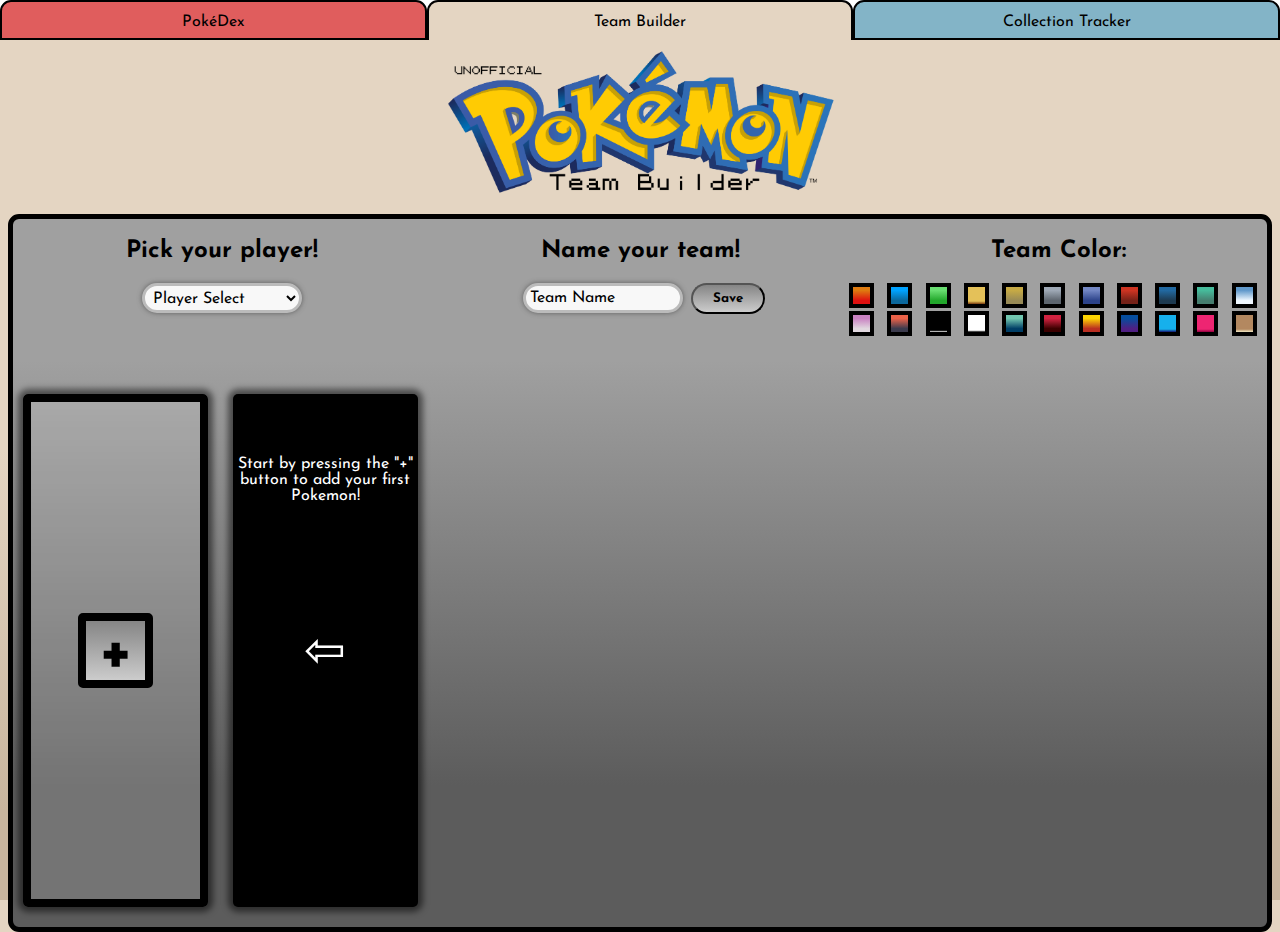
==== commit 8d71f100: "accessibility and performance updates" ====
--- a/index.html
+++ b/index.html
@@ -9,7 +9,7 @@
     <link href="https://fonts.googleapis.com/css2?family=Josefin+Sans&display=swap" rel="stylesheet">
 </head>
 <body>
-    <nav role =”navigation” aria-label =”pagenav”>
+    <nav role="navigation" aria-label =”pagenav”>
         <ul class="nav">
             <li class="pokeDex">
                 <a href="#">Pok&eacute;Dex</a>
@@ -23,8 +23,8 @@
         </ul>
     </nav>
     <!-- <header></header> -->
-    <main>
-        <img src="imgs/Pokemon_logo.webp" alt="Logo for Pokemon Team Builder" class="mainLogo" height="300px">
+    <main role="main">
+        <img src="imgs/Pokemon_logo.webp" alt="Logo for Pokemon Team Builder" role="img" class="mainLogo" height="300px">
         <div id="enterTeam" class="enterTeam">
             <div class="team" id="team">
                 <div class="teamOptions" id="teamOptions">
@@ -38,40 +38,40 @@
                         <h2>Name your team!</h2>
                         <form id="teamName">
                             <input type="text" class="teamNameInput" id="teamNameInput" value="Team Name" onfocus="this.value=''" maxlength="20">
-                            <button type="submit" name="submit" value="submit">Save</button>
+                            <button type="submit" name="submit" role="button" value="submit">Save</button>
                         </form>
                     </div>
                     <div id="teamColorDiv">
                         <h2>Team Color:</h2>
-                        <ul class="teamColor" id="teamColor">
-                            <li id="versionColor" title="Background for Pokemon Red Version" class="red"></li>
-                            <li id="versionColor" title="Background for Pokemon Blue Version" class="blue"></li>
-                            <li id="versionColor" title="Background for Pokemon Green Version" class="green"></li>
-                            <li id="versionColor" title="Background for Pokemon Yellow Version/Let's Go Pikachu" class="yellow"></li>
-                            <li id="versionColor" title="Background for Pokemon Gold Version" class="gold"></li>
-                            <li id="versionColor" title="Background for Pokemon Silver Version" class="silver"></li>
-                            <li id="versionColor" title="Background for Pokemon Crystal Version" class="crystal"></li>
-                            <li id="versionColor" title="Background for Pokemon Ruby Version" class="ruby"></li>
-                            <li id="versionColor" title="Background for Pokemon Sapphire Version" class="sapphire"></li>
-                            <li id="versionColor" title="Background for Pokemon Emerald Version" class="emerald"></li>
-                            <li id="versionColor" title="Background for Pokemon Diamond Version" class="diamond"></li>
-                            <li id="versionColor" title="Background for Pokemon Pearl Version" class="pearl"></li>
-                            <li id="versionColor" title="Background for Pokemon Platinum Version" class="platinum"></li>
-                            <li id="versionColor" title="Background for Pokemon Black Version" class="black"></li>
-                            <li id="versionColor" title="Background for Pokemon White Version" class="white"></li>
-                            <li id="versionColor" title="Background for Pokemon X Version" class="x-version"></li>
-                            <li id="versionColor" title="Background for Pokemon Y Version" class="y-version"></li>
-                            <li id="versionColor" title="Background for Pokemon Sun" class="sun"></li>
-                            <li id="versionColor" title="Background for Pokemon Moon" class="moon"></li>
-                            <li id="versionColor" title="Background for Pokemon Sword" class="sword"></li>
-                            <li id="versionColor" title="Background for Pokemon Shield" class="shield"></li>
-                            <li id="versionColor" title="Background for Pokemon Let's Go Eevee" class="letsGoE"></li>
+                        <ul class="teamColor" id="teamColor" role="list">
+                            <li id="versionColor" role="listitem" title="Background for Pokemon Red Version" class="red"></li>
+                            <li id="versionColor" role="listitem" title="Background for Pokemon Blue Version" class="blue"></li>
+                            <li id="versionColor" role="listitem" title="Background for Pokemon Green Version" class="green"></li>
+                            <li id="versionColor" role="listitem" title="Background for Pokemon Yellow Version/Let's Go Pikachu" class="yellow"></li>
+                            <li id="versionColor" role="listitem" title="Background for Pokemon Gold Version" class="gold"></li>
+                            <li id="versionColor" role="listitem" title="Background for Pokemon Silver Version" class="silver"></li>
+                            <li id="versionColor" role="listitem" title="Background for Pokemon Crystal Version" class="crystal"></li>
+                            <li id="versionColor" role="listitem" title="Background for Pokemon Ruby Version" class="ruby"></li>
+                            <li id="versionColor" role="listitem" title="Background for Pokemon Sapphire Version" class="sapphire"></li>
+                            <li id="versionColor" role="listitem" title="Background for Pokemon Emerald Version" class="emerald"></li>
+                            <li id="versionColor" role="listitem" title="Background for Pokemon Diamond Version" class="diamond"></li>
+                            <li id="versionColor" role="listitem" title="Background for Pokemon Pearl Version" class="pearl"></li>
+                            <li id="versionColor" role="listitem" title="Background for Pokemon Platinum Version" class="platinum"></li>
+                            <li id="versionColor" role="listitem" title="Background for Pokemon Black Version" class="black"></li>
+                            <li id="versionColor" role="listitem" title="Background for Pokemon White Version" class="white"></li>
+                            <li id="versionColor" role="listitem" title="Background for Pokemon X Version" class="x-version"></li>
+                            <li id="versionColor" role="listitem" title="Background for Pokemon Y Version" class="y-version"></li>
+                            <li id="versionColor" role="listitem" title="Background for Pokemon Sun" class="sun"></li>
+                            <li id="versionColor" role="listitem" title="Background for Pokemon Moon" class="moon"></li>
+                            <li id="versionColor" role="listitem" title="Background for Pokemon Sword" class="sword"></li>
+                            <li id="versionColor" role="listitem" title="Background for Pokemon Shield" class="shield"></li>
+                            <li id="versionColor" role="listitem" title="Background for Pokemon Let's Go Eevee" class="letsGoE"></li>
                         </ul>
                     </div>
                 </div>
                 <div class="teamOf6" id="teamOf6">
                     <div id="placeHolder" class="placeHolder entry">
-                        <button class="addButton" type="submit" name="submit" value="submit">+</button>
+                        <button class="addButton" role="button" type="submit" name="submit" value="submit">+</button>
                     </div>
                     <div id="tip" class="tip entry">
                         <span><p>Start by pressing the "+" button to add your first Pokemon!</p></span>
@@ -85,12 +85,12 @@
     <footer>
         
     </footer>
-    <script src="js/builder.js"></script>
+    <script src="js/inputAndRequest.js"></script>
     <script src="js/natureBuilder.js"></script>
     <script src="js/missingNo.js"></script>
     <script src="js/statsBuilder.js"></script>
     <script src="js/getForms.js"></script>
     <script src="js/playerIcon.js"></script>
-    <script src="js/newGen.js"></script>
+    <script src="js/generatePokemon.js"></script>
 </body>
 </html>--- a/css/style.css
+++ b/css/style.css
@@ -35,7 +35,7 @@
 }
 
 .pokeDex {
-    background-color: rgb(143, 194, 149);
+    background-color: rgb(224, 93, 93);
     border-top-left-radius: 11px;
     border-top-right-radius: 11px;
     border: 2px solid #000000;
@@ -218,7 +218,7 @@
     background-color: rgba(255, 255, 255, .15);  
     backdrop-filter: blur(5px);
     border:  8px solid black;
-    height: 527px;
+    height: 433px;
     width: 100%;
     margin: 0 auto;
     display: flex;
@@ -229,7 +229,10 @@
     border:  8px solid black;
     background-color: rgba(255, 255, 255, .15);  
     backdrop-filter: blur(5px);
-    font-weight: bold;
+    font-weight: 1000;
+    height: 433px;
+    color: white;
+    text-shadow: -2px 0 black, 0 2px black, 2px 0 black, 0 -2px black;
 }
 
 .description {
@@ -240,7 +243,7 @@
 .tip {
     background-color: black;
     color: white;
-    height: 527px;
+    height: 433px;
     width: 100%;
     margin: 0 auto;
     display: grid;
@@ -510,6 +513,12 @@
         width: 150px;
         height: 150px;
     }
+
+    .placeHolder,
+    .tip,
+    .tempEntry {
+        height: 513px;
+    }
     
 
 }
@@ -526,5 +535,11 @@
     .typeIcon {
         font-size: 15px;
     }
-}
-
+
+    .placeHolder,
+    .tip,
+    .tempEntry {
+        height: 527px;
+    }
+}
+
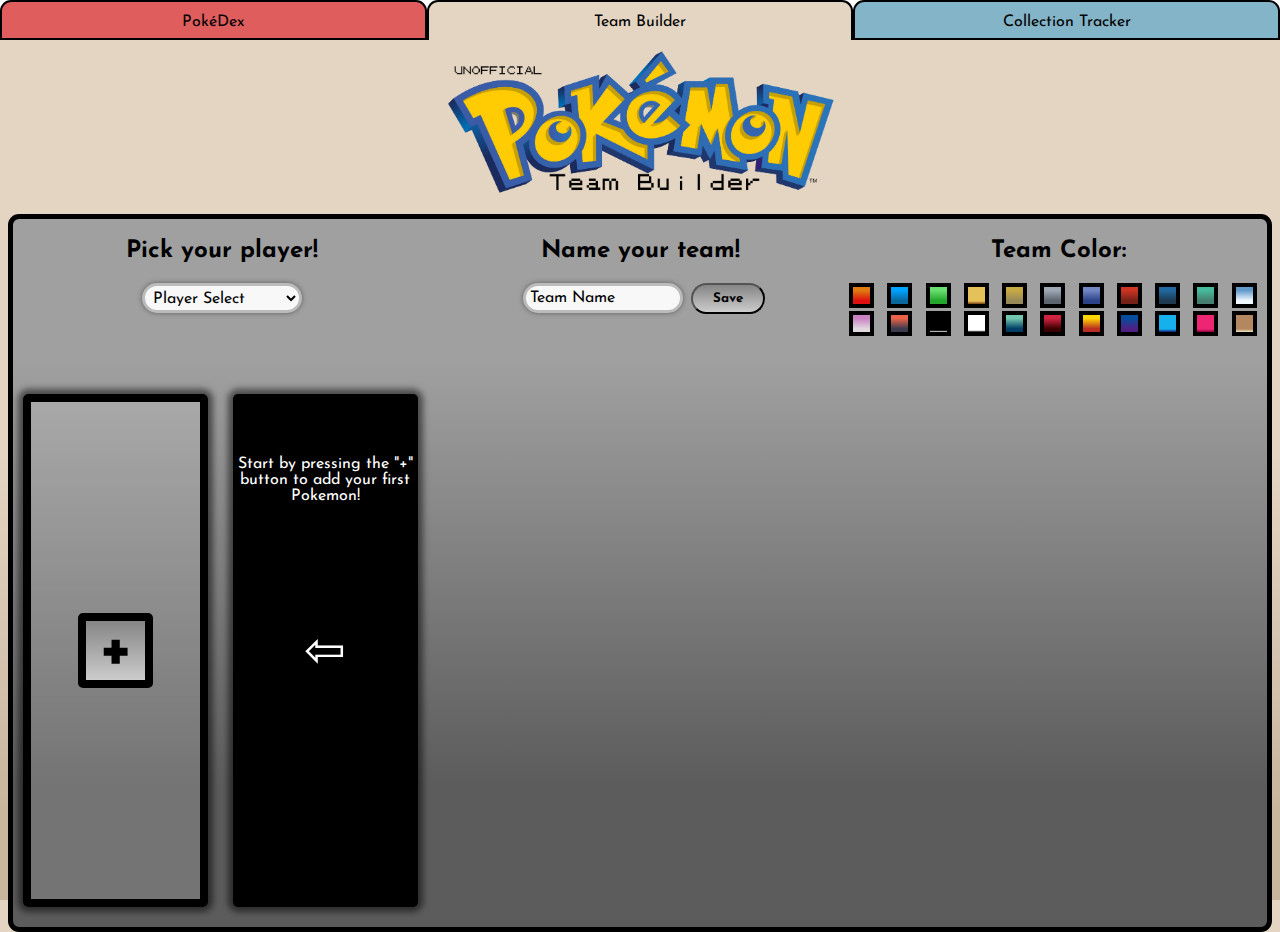
==== commit d70e099a: "massive refactor" ====
--- a/index.html
+++ b/index.html
@@ -12,13 +12,13 @@
     <nav role="navigation" aria-label =”pagenav”>
         <ul class="nav">
             <li class="pokeDex">
-                <a href="#">Pok&eacute;Dex</a>
+                <a href="https://jakesaintg.github.io/pokeDex/">Pok&eacute;Dex</a>
             </li>
             <li class="teamBuilder">
                 <a href="#">Team Builder</a>
             </li>
             <li class="collectionTracker">
-                <a href="#">Collection Tracker</a>
+                <a href="https://jakesaintg.github.io/pokemon_tracker/">Collection Tracker</a>
             </li>
         </ul>
     </nav>
@@ -30,7 +30,7 @@
                 <div class="teamOptions" id="teamOptions">
                     <div id="teamCharDiv">
                         <h2>Pick your player!</h2>
-                        <select class="playerIconSelect" id="playerIconSelect" onchange="placePlayerImg(this)">
+                        <select class="playerIconSelect" id="playerIconSelect" onchange="placeSelectedPlayerImg(this)">
                             <option value="Player Select" style="display:none">Player Select</option>
                         </select>
                     </div>
@@ -86,11 +86,11 @@
         
     </footer>
     <script src="js/inputAndRequest.js"></script>
-    <script src="js/natureBuilder.js"></script>
+    <script src="js/natureHandlers.js"></script>
     <script src="js/missingNo.js"></script>
     <script src="js/statsBuilder.js"></script>
     <script src="js/getForms.js"></script>
-    <script src="js/playerIcon.js"></script>
+    <script src="js/teamDecorations.js"></script>
     <script src="js/generatePokemon.js"></script>
 </body>
 </html>--- a/css/style.css
+++ b/css/style.css
@@ -82,9 +82,8 @@
     column-gap: 4%;
 }
 
-.enterTeam {
-    background: linear-gradient(180deg, rgba(160,160,160,1) 20%, rgba(92,92,92,1) 80%);
-} /* separate from ID to set default background color and allow for JS changes */
+.enterTeam {background: linear-gradient(180deg, rgba(160,160,160,1) 20%, rgba(92,92,92,1) 80%)} 
+/* separate from ID to set default background color and allow for JS changes */
 
 #enterTeam {
     border: 5px solid #000000;
@@ -114,9 +113,7 @@
     grid-area: char;
 }
 
-#teamColorDiv {
-    grid-area: color;
-}
+#teamColorDiv {grid-area: color}
 
 .teamOptions > div > h2,
 .team > div > h2 {
@@ -128,9 +125,7 @@
     width: 100px;
 }
 
-h2 {
-    font-size: 1.5em;
-}
+h2 {font-size: 1.5em}
 
 #teamName,
 #enterMon {
@@ -262,9 +257,7 @@
     margin: auto;
 }
 
-.pointleft {
-    font-size: 50px;
-}
+.pointleft {font-size: 50px}
 
 .entry {
     border-radius: 5px;
@@ -288,11 +281,8 @@
     text-transform: capitalize;
 }
 
-.dex {
-    height: 25px;
-    width: 25px;
-    margin: 4px;
-}
+.entryName {font-size: 1.25em}
+
 
 .title > button,
 .reload {
@@ -305,7 +295,6 @@
 
 .addButton {
     margin: auto;
-    display: block;
     border:  8px solid black;
     padding: 0;
     border-radius: 5px;
@@ -313,15 +302,14 @@
     width: 75px;
     height: 75px;
     color: black;
-}
-
-.useLater {
-    display: none;
-}
+    line-height: 40px;
+}
+
+.useLater {display: none}
 
 .PokeImg {
-    width: 100px;
-    height: 100px;
+    width: 130px;
+    height: 130px;
     margin: 0 auto;
 }
 
@@ -386,24 +374,12 @@
     width: 100%;
 }
 
-.hp {
-    background-color: #fc3131;
-}
-.attack {
-    background-color: #F08030;
-}
-.defense {
-    background-color: #c2a42e;
-}
-.special-attack {
-    background-color: #6890F0;
-}
-.special-defense {
-    background-color: #78C850;
-}
-.speed {
-    background-color: #f365b3;
-}
+.hp {background-color: #fc3131}
+.attack {background-color: #F08030}
+.defense {background-color: #c2a42e}
+.special-attack {background-color: #6890F0}
+.special-defense {background-color: #78C850}
+.speed {background-color: #f365b3}
 
 .statItem {
     margin-top: 5px;
@@ -413,22 +389,18 @@
     line-height: 20px;
 }
 
+.statBar > .statItem {border: 2px solid #000000;}
+
 /* ================================= 
 Media Queries
 ==================================== */
 
 @media (min-width: 769px) {
-    .mainLogo {
-        height: 125px;
-    }
+    .mainLogo {height: 125px}
     
-    h1 {
-        margin: 25px auto;
-    }
-
-    .teamColor {
-        grid-template-columns: 1fr 1fr 1fr 1fr 1fr 1fr 1fr 1fr 1fr 1fr 1fr;
-    }
+    h1 {margin: 25px auto}
+
+    .teamColor {grid-template-columns: 1fr 1fr 1fr 1fr 1fr 1fr 1fr 1fr 1fr 1fr 1fr}
 
     .useLater {
         display: inline;
@@ -439,13 +411,11 @@
         text-align: center;
     }
 
-    .title > h2 {
-        text-align: center;
-    }
-
-    h2 {
-        margin-bottom: 20px;
-    }
+    .title > h2 {text-align: center}
+
+    .entryName {font-size: 1.5em}
+
+    h2 {margin-bottom: 20px}
 
     .teamOptions {
         display: grid;
@@ -467,13 +437,9 @@
         grid-area: char;
     }
 
-    #teamCharDiv > h2 {
-        margin-bottom: 0;
-    }
-
-    #teamCharDiv > select {
-        margin-top: 20px;
-    }
+    #teamCharDiv > h2 {margin-bottom: 0}
+
+    #teamCharDiv > select {margin-top: 20px}
     
     #teamColorDiv {
         width: auto;
@@ -488,11 +454,9 @@
 
 } /* for better display on iPads/Tablets  */
 
-@media (min-width: 1155px) {
-
-    .mainLogo {
-        height: 150px;
-    }
+@media (min-width: 1195px) {
+
+    .mainLogo {height: 150px}
 
     .teamOf6 {
         display: grid;
@@ -500,18 +464,18 @@
         column-gap: 2%;
     }
 
-    .userTeamName > span {
-        width: 400px;
-    }
+    .userTeamName > span {width: 400px}
 
     .statItem {
         height: 25px;
         line-height: 25px;
     }
 
+    .entryName {font-size: 1.25em}
+
     .PokeImg {
-        width: 150px;
-        height: 150px;
+        width: 125px;
+        height: 125px;
     }
 
     .placeHolder,
@@ -523,18 +487,19 @@
 
 }
 
-@media (min-width: 1320px) {
-    h2 {
-        font-size: 1.5em;
-    }
-
-    .userTeamName > span {
-        width: 500px;
-    }
-
-    .typeIcon {
-        font-size: 15px;
-    }
+@media (min-width: 1333px) {
+    h2 {font-size: 1.5em}
+
+    .userTeamName > span {width: 500px}
+
+    .entryName {font-size: 1.5em}
+
+    .PokeImg {
+        width: 150px;
+        height: 150px;
+    }
+
+    .typeIcon {font-size: 15px;}
 
     .placeHolder,
     .tip,
--- a/css/typeChanges.css
+++ b/css/typeChanges.css
@@ -1,123 +1,77 @@
-/* 
-============================================
+/* ============================================
             Types and Colors Key
-============================================
-bug #C3D21F
-electric #FEE844
-fire #FA5442
-grass #86D04C
-normal #B8B7A9
-rock #CEBD72
-dark #8D6855
-fairy #F9ADFF
-flying #79A3FF
-ground #F0CF5C
-poison #AA5DA1
-steel #C4C2D9
-dragon #8975FF
-fighting #A75545
-ghost #7975D7
-ice #96F1FF
-psychic #FA64B5
-water #56B0FF
-============================================
+============================================*/
+:root {
+    --bug: #C3D21F;
+    --electric: #FEE844;
+    --fire: #FA5442;
+    --grass: #86D04C;
+    --normal: #B8B7A9;
+    --rock: #CEBD72;
+    --dark: #8D6855;
+    --fairy: #F9ADFF;
+    --flying: #79A3FF;
+    --ground: #F0CF5C;
+    --poison: #AA5DA1;
+    --steel: #C4C2D9;
+    --dragon: #8975FF;
+    --fighting: #A75545;
+    --ghost: #7975D7;
+    --ice: #96F1FF;
+    --psychic: #FA64B5;
+    --water: #56B0FF;
+}
+/* ============================================
             Types and Colors Key
-============================================
-*/
+============================================*/
 
 /*============================================
                 Versions
 ============================================*/
 
-.red {
-    background: linear-gradient(180deg, rgba(223,123,16,1) 20%, rgba(223,16,16,1) 80%);
-}
-
-.blue {
-    background: linear-gradient(180deg, rgba(0,162,255,1) 20%, rgba(10,103,156,1) 80%);
-}
-
-.green {
-    background: linear-gradient(180deg, rgba(105,222,113,1) 20%, rgba(34,167,43,1) 80%);
-}
-
-.yellow {
-    background: linear-gradient(180deg, rgba(228,193,89,1) 83%, rgba(121,58,15,1) 100%);
-}
-
-.gold {
-    background: linear-gradient(180deg, rgba(198,170,69,1) 20%, rgba(152,138,86,1) 80%);
-}
-
-.silver {
-    background: linear-gradient(180deg, rgba(158,168,181,1) 20%, rgba(93,101,110,1) 80%);
-}
-
-.crystal {
-    background: linear-gradient(180deg, rgba(114,134,195,1) 20%, rgba(44,67,138,1) 80%);
-}
-
-.ruby {
-    background: linear-gradient(180deg, rgba(205,52,34,1) 20%, rgba(117,33,23,1) 80%);
-}
-
-.sapphire {
-    background: linear-gradient(180deg, rgba(34,105,161,1) 20%, rgba(29,58,80,1) 80%);
-}
-
-.emerald {
-    background: linear-gradient(180deg, rgba(70,187,155,1) 20%, rgba(70,126,111,1) 80%);
-}
-
-.diamond {
-    background: linear-gradient(180deg, rgba(97,153,203,1) 20%, rgba(240,248,255,1) 80%);
-}
-
-.pearl {
-    background: linear-gradient(180deg, rgba(201,130,194,1) 20%, rgba(225,215,223,1) 80%);
-}
-
-.platinum {
-    background: linear-gradient(180deg, rgba(236,98,72,1) 20%, rgba(59,58,76,1) 80%);
-}
-
-.black {
-    background: linear-gradient(180deg, rgba(0,0,0,1) 90%, rgba(255,255,255,1) 100%);
-}
-
-.white {
-    background: linear-gradient(180deg, white 90%, black 100%);
-}
-
-.x-version {
-    background: linear-gradient(180deg, rgba(114,199,176,1) 20%, rgba(0,62,102,1) 80%);
-}
-
-.y-version {
-    background: linear-gradient(180deg, rgba(209,34,64,1) 20%, rgba(60,0,0,1) 80%);
-}
-
-.sun {
-    background: linear-gradient(180deg, rgba(253,213,2,1) 20%, rgba(186,46,33,1) 80%);
-}
-
-.moon {
-    background: linear-gradient(180deg, rgba(5,77,157,1) 20%, rgba(79,31,131,1) 80%);
-}
-
-.letsGoE {
-    background: linear-gradient(180deg, #B38860 83%, #F1E7C2 100%);
-}
-
-.sword {
-    /* background-color: #16b0ec; */
-    background: linear-gradient(180deg, #16b0ec 83%, #16136F 100%);
-}
-
-.shield {
-    /* background-color: #ee2572; */
-    background: linear-gradient(180deg, #ee2572 83%, #91013F 100%);
-}
+.red {background: linear-gradient(180deg, rgba(223,123,16,1) 20%, rgba(223,16,16,1) 80%)}
+
+.blue {background: linear-gradient(180deg, rgba(0,162,255,1) 20%, rgba(10,103,156,1) 80%)}
+
+.green {background: linear-gradient(180deg, rgba(105,222,113,1) 20%, rgba(34,167,43,1) 80%)}
+
+.yellow {background: linear-gradient(180deg, rgba(228,193,89,1) 83%, rgba(121,58,15,1) 100%)}
+
+.gold {background: linear-gradient(180deg, rgba(198,170,69,1) 20%, rgba(152,138,86,1) 80%)}
+
+.silver {background: linear-gradient(180deg, rgba(158,168,181,1) 20%, rgba(93,101,110,1) 80%)}
+
+.crystal {background: linear-gradient(180deg, rgba(114,134,195,1) 20%, rgba(44,67,138,1) 80%)}
+
+.ruby {background: linear-gradient(180deg, rgba(205,52,34,1) 20%, rgba(117,33,23,1) 80%)}
+
+.sapphire {background: linear-gradient(180deg, rgba(34,105,161,1) 20%, rgba(29,58,80,1) 80%)}
+
+.emerald {background: linear-gradient(180deg, rgba(70,187,155,1) 20%, rgba(70,126,111,1) 80%)}
+
+.diamond {background: linear-gradient(180deg, rgba(97,153,203,1) 20%, rgba(240,248,255,1) 80%)}
+
+.pearl {background: linear-gradient(180deg, rgba(201,130,194,1) 20%, rgba(225,215,223,1) 80%)}
+
+.platinum {background: linear-gradient(180deg, rgba(236,98,72,1) 20%, rgba(59,58,76,1) 80%)}
+
+.black {background: linear-gradient(180deg, rgba(0,0,0,1) 90%, rgba(255,255,255,1) 100%)}
+
+.white {background: linear-gradient(180deg, white 90%, black 100%)}
+
+.x-version {background: linear-gradient(180deg, rgba(114,199,176,1) 20%, rgba(0,62,102,1) 80%)}
+
+.y-version {background: linear-gradient(180deg, rgba(209,34,64,1) 20%, rgba(60,0,0,1) 80%)}
+
+.sun {background: linear-gradient(180deg, rgba(253,213,2,1) 20%, rgba(186,46,33,1) 80%)}
+
+.moon {background: linear-gradient(180deg, rgba(5,77,157,1) 20%, rgba(79,31,131,1) 80%)}
+
+.letsGoE {background: linear-gradient(180deg, #B38860 83%, #F1E7C2 100%)}
+
+.sword {background: linear-gradient(180deg, #16b0ec 83%, #16136F 100%)}
+
+.shield {background: linear-gradient(180deg, #ee2572 83%, #91013F 100%)}
 
 /*============================================
                 Versions
@@ -141,207 +95,135 @@
     font-family: 'Josefin Sans', sans-serif;
 }
 
-.bug {
-    background-color: #C3D21F;
-} 
-
-.electric  {
-    background-color: #FEE844;
-} 
-
-.fire {
-    background-color: #FA5442;
-} 
-
-.grass {
-    background-color: #86D04C;
-} 
-
-.normal {
-    background-color: #B8B7A9;
-} 
-
-.rock {
-    background-color: #CEBD72;
-} 
-
-.dark {
-    background-color: #8D6855;
-} 
-
-.fairy {
-    background-color: #F9ADFF;
-} 
-
-.flying {
-    background-color: #79A3FF;
-} 
-
-.ground {
-    background-color: #F0CF5C;
-} 
-
-.poison {
-    background-color: #AA5DA1;
-} 
-
-.steel {
-    background-color: #C4C2D9;
-} 
-
-.dragon {
-    background-color: #8975FF;
-} 
-
-.fighting {
-    background-color: #A75545;
-} 
-
-.ghost {
-    background-color: #7975D7;
-} 
-
-.ice {
-    background-color: #96F1FF;
-} 
-
-.psychic {
-    background-color: #FA64B5;
-} 
-
-.water {
-    background-color: #56B0FF;
-} 
+.bug {background-color: var(--bug)} 
+
+.electric  {background-color: var(--electric)} 
+
+.fire {background-color: var(--fire)} 
+
+.grass {background-color: var(--grass)} 
+
+.normal {background-color: var(--normal)} 
+
+.rock {background-color: var(--rock)} 
+
+.dark {background-color: var(--dark)} 
+
+.fairy {background-color: var(--fairy)} 
+
+.flying {background-color: var(--flying)} 
+
+.ground {background-color: var(--ground)} 
+
+.poison {background-color: var(--poison)} 
+
+.steel {background-color: var(--steel)} 
+
+.dragon {background-color: var(--dragon)} 
+
+.fighting {background-color: var(--fighting)} 
+
+.ghost {background-color: var(--ghost)} 
+
+.ice {background-color: var(--ice)} 
+
+.psychic {background-color: var(--psychic)} 
+
+.water {background-color: var(--water)} 
 
 .missingNo {
     background-color: white;
     border:  8px solid black;
 }
 
-.rockBorder {
-    border: 8px solid #CEBD72;
-}
-.bugBorder {
-    border: 8px solid #C3D21F;
-}
-.fireBorder {
-    border: 8px solid #FA5442;
-}
-.grassBorder {
-    border: 8px solid #86D04C;
-}
-.electricBorder {
-    border: 8px solid #FEE844;
-}
-.normalBorder {
-    border: 8px solid #B8B7A9;
-}
-.darkBorder {
-    border: 8px solid #8D6855;
-}
-.fairyBorder {
-    border: 8px solid #F9ADFF;
-}
-.flyingBorder {
-    border: 8px solid #79A3FF;
-}
-.groundBorder {
-    border: 8px solid #F0CF5C;
-}
-.poisonBorder {
-    border: 8px solid #AA5DA1;
-}
-.steelBorder {
-    border: 8px solid #C4C2D9;
-}
-.dragonBorder {
-    border: 8px solid #8975FF;
-}
-.fightingBorder {
-    border: 8px solid #A75545;
-}
-.ghostBorder {
-    border: 8px solid #7975D7;
-}
-.iceBorder {
-    border: 8px solid #96F1FF;
-}
-.psychicBorder {
-    border: 8px solid #FA64B5;
-}
-.waterBorder {
-    border: 8px solid #56B0FF;
-}
+.rockBorder {border: 8px solid var(--rock)}
+.bugBorder {border: 8px solid var(--bug)}
+.fireBorder {border: 8px solid var(--fire)}
+.grassBorder {border: 8px solid var(--grass)}
+.electricBorder {border: 8px solid var(--electric)}
+.normalBorder {border: 8px solid var(--normal)}
+.darkBorder {border: 8px solid var(--dark);}
+.fairyBorder {border: 8px solid var(--fairy);}
+.flyingBorder {border: 8px solid var(--flying);}
+.groundBorder {border: 8px solid var(--ground);}
+.poisonBorder {border: 8px solid var(--poison)}
+.steelBorder {border: 8px solid var(--steel)}
+.dragonBorder {border: 8px solid var(--dragon)}
+.fightingBorder {border: 8px solid var(--fighting)}
+.ghostBorder {border: 8px solid var(--ghost);}
+.iceBorder {border: 8px solid var(--ice)}
+.psychicBorder {border: 8px solid var(--psychic)}
+.waterBorder {border: 8px solid var(--water)}
 
 .rockBorder2 {
-    border-bottom-color: #CEBD72;
-    border-right-color: #CEBD72;
+    border-bottom-color: var(--rock);
+    border-right-color: var(--rock);
 }
 .bugBorder2 {
-    border-bottom-color: #C3D21F;
-    border-right-color: #C3D21F;
+    border-bottom-color: var(--bug);
+    border-right-color: var(--bug);
 }
 .fireBorder2 {
-    border-bottom-color: #FA5442;
-    border-right-color: #FA5442;
+    border-bottom-color: var(--fire);
+    border-right-color: var(--fire);
 }
 .grassBorder2 {
-    border-bottom-color: #86D04C;
-    border-right-color: #86D04C;
+    border-bottom-color: var(--grass);
+    border-right-color: var(--grass);
 }
 .electricBorder2 {
-    border-bottom-color: #FEE844;
-    border-right-color: #FEE844;
+    border-bottom-color: var(--electric);
+    border-right-color: var(--electric);
 }
 .normalBorder2 {
-    border-bottom-color: #B8B7A9;
-    border-right-color: #B8B7A9;
+    border-bottom-color: var(--normal);
+    border-right-color: var(--normal);
 }
 .darkBorder2 {
-    border-bottom-color: #8D6855;
-    border-right-color: #8D6855;
+    border-bottom-color: var(--dark);
+    border-right-color: var(--dark);
 }
 .fairyBorder2 {
-    border-bottom-color: #F9ADFF;
-    border-right-color: #F9ADFF;
+    border-bottom-color: var(--fairy);
+    border-right-color: var(--fairy);
 }
 .flyingBorder2 {
-    border-bottom-color: #79A3FF;
-    border-right-color: #79A3FF;
+    border-bottom-color: var(--flying);
+    border-right-color: var(--flying);
 }
 .groundBorder2 {
-    border-bottom-color: #F0CF5C;
-    border-right-color: #F0CF5C;
+    border-bottom-color: var(--ground);
+    border-right-color: var(--ground);
 }
 .poisonBorder2 {
-    border-bottom-color: #AA5DA1;
-    border-right-color: #AA5DA1;
+    border-bottom-color: var(--poison);
+    border-right-color: var(--poison);
 }
 .steelBorder2 {
-    border-bottom-color: #C4C2D9;
-    border-right-color: #C4C2D9;
+    border-bottom-color: var(--steel);
+    border-right-color: var(--steel);
 }
 .dragonBorder2 {
-    border-bottom-color: #8975FF;
-    border-right-color: #8975FF;
+    border-bottom-color: var(--dragon);
+    border-right-color: var(--dragon);
 }
 .fightingBorder2 {
-    border-bottom-color: #A75545;
-    border-right-color: #A75545;
+    border-bottom-color: var(--fighting);
+    border-right-color: var(--fighting);
 }
 .ghostBorder2 {
-    border-bottom-color: #7975D7;
-    border-right-color: #7975D7;
+    border-bottom-color: var(--ghost);
+    border-right-color: var(--ghost);
 }
 .iceBorder2 {
-    border-bottom-color: #96F1FF;
-    border-right-color: #96F1FF;
+    border-bottom-color: var(--ice);
+    border-right-color: var(--ice);
 }
 .psychicBorder2 {
-    border-bottom-color: #FA64B5;
-    border-right-color: #FA64B5;
+    border-bottom-color: var(--psychic);
+    border-right-color: var(--psychic);
 }
 .waterBorder2 {
-    border-bottom-color: #56B0FF;
-    border-right-color: #56B0FF;
+    border-bottom-color: var(--water);
+    border-right-color: var(--water);
 }